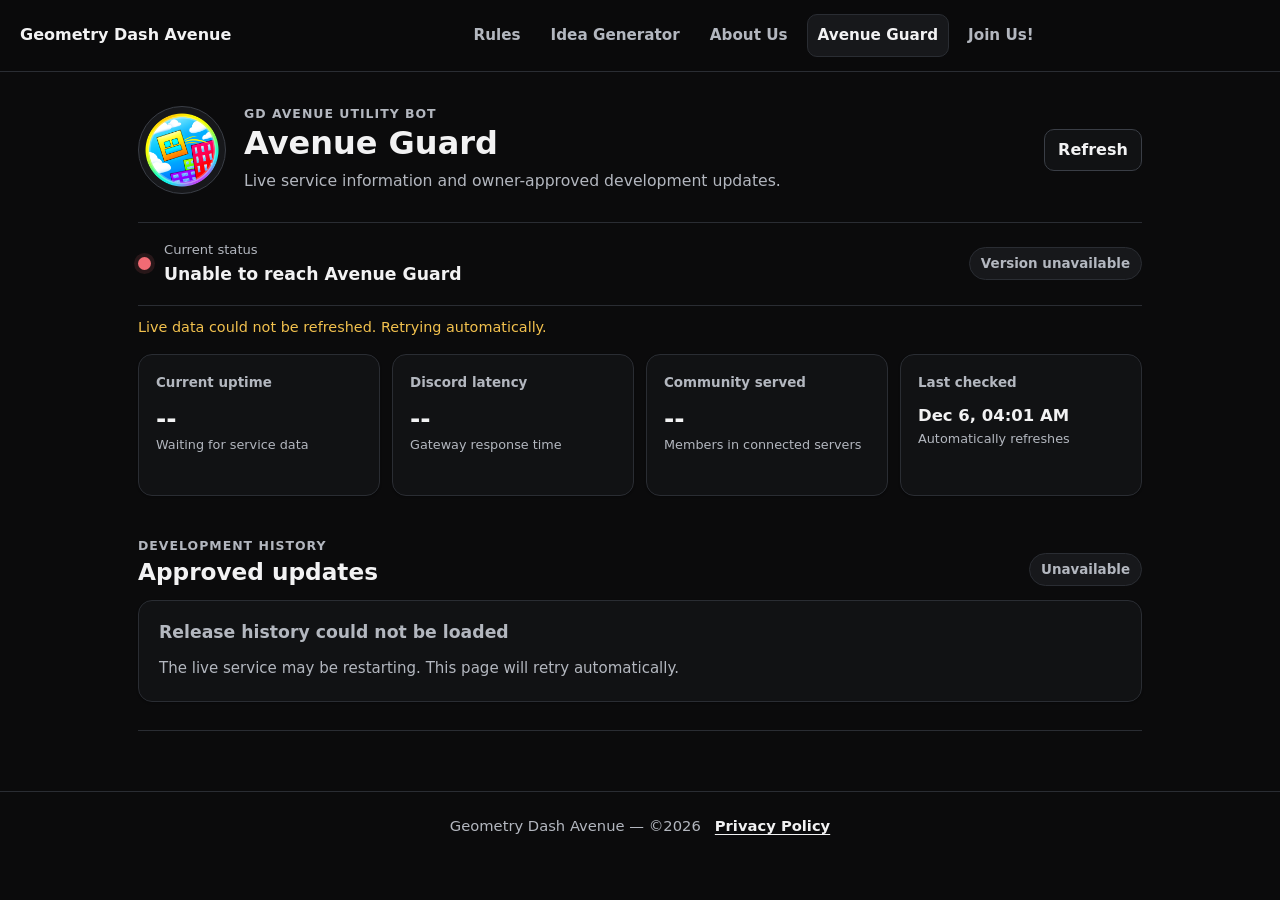
==== bot.html @ c169d0c3 "avenue guard connection, uptime, and API" ====
<!DOCTYPE html>
<html lang="en">
<head>
  <meta charset="UTF-8" />
  <meta name="viewport" content="width=device-width, initial-scale=1.0" />
  <meta name="description" content="Live status and approved updates for Avenue Guard, the Geometry Dash Avenue utility bot" />
  <meta name="theme-color" content="#0b0b0c" />
  <link rel="icon" href="favicon.ico" />
  <link rel="stylesheet" href="styles.css" />
  <title>Avenue Guard Status</title>
</head>
<body>
  <header>
    <div class="logo">Geometry Dash Avenue</div>
    <nav>
      <a href="index.html">Rules</a>
      <a href="generator.html">Idea Generator</a>
      <a href="about.html">About Us</a>
      <a href="bot.html" class="active">Avenue Guard</a>
      <a href="https://discord.com/invite/matVTsj">Join Us!</a>
    </nav>
  </header>

  <main class="bot-page">
    <section class="bot-heading" aria-labelledby="bot-title">
      <div class="bot-identity">
        <img
          class="bot-avatar"
          id="botAvatar"
          src="favicon.ico"
          alt="Avenue Guard profile picture"
          width="88"
          height="88"
        />
        <div>
          <p class="bot-kicker">GD Avenue utility bot</p>
          <h1 id="bot-title">Avenue Guard</h1>
          <p class="bot-intro">
            Live service information and owner-approved development updates.
          </p>
        </div>
      </div>
      <button class="status-refresh" id="refreshStatus" type="button">Refresh</button>
    </section>

    <section class="service-state" aria-labelledby="service-status-title">
      <div class="service-state__label">
        <span class="status-dot status-dot--loading" id="statusDot" aria-hidden="true"></span>
        <div>
          <p class="service-state__eyebrow" id="service-status-title">Current status</p>
          <p class="service-state__value" id="statusLabel" aria-live="polite">Checking Avenue Guard</p>
        </div>
      </div>
      <div class="version-badge" id="versionBadge">Version unavailable</div>
    </section>

    <p class="status-notice" id="statusNotice" role="status" aria-live="polite"></p>

    <section class="bot-metrics" aria-label="Avenue Guard service metrics">
      <article class="metric-card surface">
        <p class="metric-card__label">Current uptime</p>
        <p class="metric-card__value" id="uptimeValue">--</p>
        <p class="metric-card__detail" id="uptimeDetail">Waiting for service data</p>
      </article>
      <article class="metric-card surface">
        <p class="metric-card__label">Discord latency</p>
        <p class="metric-card__value" id="latencyValue">--</p>
        <p class="metric-card__detail">Gateway response time</p>
      </article>
      <article class="metric-card surface">
        <p class="metric-card__label">Community served</p>
        <p class="metric-card__value" id="memberValue">--</p>
        <p class="metric-card__detail">Members in connected servers</p>
      </article>
      <article class="metric-card surface">
        <p class="metric-card__label">Last checked</p>
        <p class="metric-card__value metric-card__value--compact" id="checkedValue">--</p>
        <p class="metric-card__detail">Automatically refreshes</p>
      </article>
    </section>

    <section class="release-section" aria-labelledby="release-title">
      <div class="section-heading">
        <div>
          <p class="bot-kicker">Development history</p>
          <h2 id="release-title">Approved updates</h2>
        </div>
        <span class="release-count" id="releaseCount">Loading</span>
      </div>
      <div class="release-list" id="releaseList" aria-live="polite">
        <article class="release-card surface release-card--loading">
          <p>Loading release history</p>
        </article>
      </div>
    </section>

    <noscript>
      <p class="error-box">JavaScript is required to load Avenue Guard's live status.</p>
    </noscript>

    <div class="divider"></div>
  </main>

  <footer>
    <span>Geometry Dash Avenue &mdash; &copy;2026</span>
    <a href="privacy.html">Privacy Policy</a>
  </footer>

  <script src="bot.js" defer></script>
</body>
</html>
---- styles.css ----
:root {
  --bg: #0b0b0c;
  --bg-elev: #111214;
  --bg-soft: #17181b;
  --bg-hover: #1d1f23;
  --text: #f2f2f3;
  --muted: #b3b7bf;
  --line: #2a2d33;
  --line-strong: #3a3e46;
  --accent: #f2f2f3;
  --maxw: 920px;
  --radius: 14px;
  --shadow: 0 1px 2px rgba(0, 0, 0, 0.28);
  --shadow-soft: 0 8px 22px rgba(0, 0, 0, 0.22);
  --t-fast: 140ms;
  --t-med: 220ms;
}

* {
  box-sizing: border-box;
}

html {
  scroll-behavior: smooth;
}

body {
  margin: 0;
  min-height: 100vh;
  background: var(--bg);
  color: var(--text);
  font-family: Inter, ui-sans-serif, system-ui, -apple-system, BlinkMacSystemFont, "Segoe UI", sans-serif;
  line-height: 1.62;
  text-rendering: optimizeLegibility;
  -webkit-font-smoothing: antialiased;
  -moz-osx-font-smoothing: grayscale;
}

a {
  color: inherit;
}

img {
  max-width: 100%;
  display: block;
}

button,
input,
select {
  font: inherit;
}

header {
  position: sticky;
  top: 0;
  z-index: 1000;
  display: flex;
  align-items: center;
  justify-content: space-between;
  gap: 16px;
  padding: 14px 20px;
  background: rgba(11, 11, 12, 0.92);
  border-bottom: 1px solid var(--line);
  backdrop-filter: blur(10px);
  -webkit-backdrop-filter: blur(10px);
}

.logo {
  font-size: 1rem;
  font-weight: 700;
  color: var(--text);
  white-space: nowrap;
  user-select: none;
}

nav {
  display: flex;
  gap: 8px;
  align-items: center;
  justify-content: center;
  flex: 1;
  flex-wrap: wrap;
}

nav a {
  color: var(--muted);
  text-decoration: none;
  font-size: 0.95rem;
  font-weight: 600;
  padding: 8px 10px;
  border-radius: 10px;
  transition: background var(--t-fast), color var(--t-fast), border-color var(--t-fast);
  border: 1px solid transparent;
}

nav a:hover,
nav a:focus-visible,
nav a.active {
  background: var(--bg-soft);
  color: var(--text);
  border-color: var(--line);
  outline: none;
}

main {
  width: 100%;
  max-width: var(--maxw);
  margin: 34px auto 60px;
  padding: 0 18px;
}

h1 {
  margin: 0 0 10px;
  text-align: center;
  font-size: clamp(1.8rem, 1vw + 1.45rem, 2.35rem);
  line-height: 1.2;
  letter-spacing: -0.02em;
}

.intro,
p.intro {
  margin: 0 auto 26px;
  max-width: 760px;
  text-align: center;
  color: var(--muted);
  font-size: 1rem;
}

.section {
  margin-top: 18px;
}

.surface {
  background: var(--bg-elev);
  border: 1px solid var(--line);
  border-radius: var(--radius);
  box-shadow: var(--shadow);
}

.divider {
  width: 100%;
  height: 1px;
  background: var(--line);
  margin: 28px 0 0;
}

footer {
  display: flex;
  flex-wrap: wrap;
  align-items: center;
  justify-content: center;
  gap: 8px 14px;
  text-align: center;
  padding: 22px 16px;
  color: var(--muted);
  font-size: 0.92rem;
  border-top: 1px solid var(--line);
  background: var(--bg);
}

footer a {
  color: var(--text);
  font-weight: 700;
  text-decoration: underline;
  text-underline-offset: 3px;
}

footer a:hover,
footer a:focus-visible {
  color: var(--muted);
  outline: none;
}

.privacy-hero {
  padding: 22px;
  margin-bottom: 18px;
}

.privacy-copy {
  margin: 0;
  color: var(--muted);
  max-width: 78ch;
}

.privacy-grid {
  display: grid;
  gap: 14px;
}

.privacy-section {
  padding: 18px;
}

.privacy-section h2 {
  margin: 0 0 8px;
  font-size: 1.08rem;
  line-height: 1.3;
}

.privacy-section p {
  margin: 0;
  color: var(--muted);
}

.privacy-section p + p,
.privacy-section ul + p,
.privacy-section p + ul {
  margin-top: 10px;
}

.privacy-section ul {
  margin: 10px 0 0;
  padding-left: 22px;
  color: var(--muted);
}

.privacy-section li {
  margin: 8px 0;
}

.privacy-section a {
  color: var(--text);
  font-weight: 700;
  text-underline-offset: 3px;
}

/* Rules page */
.rules {
  display: flex;
  flex-direction: column;
  gap: 12px;
}

.rule {
  background: var(--bg-elev);
  border: 1px solid var(--line);
  border-radius: var(--radius);
  box-shadow: var(--shadow);
  overflow: hidden;
  transition: border-color var(--t-med), background var(--t-med), box-shadow var(--t-med);
}

.rule.open {
  border-color: var(--line-strong);
  box-shadow: var(--shadow-soft);
}

.rule__toggle {
  width: 100%;
  border: 0;
  background: transparent;
  color: var(--text);
  cursor: pointer;
  text-align: left;
  display: flex;
  align-items: flex-start;
  justify-content: space-between;
  gap: 14px;
  padding: 18px;
  transition: background var(--t-fast);
}

.rule__toggle:hover,
.rule__toggle:focus-visible {
  background: var(--bg-hover);
  outline: none;
}

.rule__title {
  margin: 0;
  font-size: 1.06rem;
  font-weight: 700;
  line-height: 1.35;
}

.rule__hint {
  margin: 6px 0 0;
  color: var(--muted);
  font-size: 0.95rem;
  font-weight: 400;
  line-height: 1.5;
}

.rule__chev {
  flex: 0 0 auto;
  width: 28px;
  height: 28px;
  display: grid;
  place-items: center;
  font-size: 1rem;
  line-height: 1;
  color: var(--muted);
  transition: transform var(--t-med), color var(--t-med);
}

.rule.open .rule__chev {
  transform: rotate(180deg);
  color: var(--text);
}

.rule__panel {
  height: 0;
  overflow: hidden;
  transition: height var(--t-med) ease;
  border-top: 1px solid var(--line);
  background: var(--bg-elev);
}

.rule__content {
  padding: 16px 18px 18px;
  max-width: 76ch;
  opacity: 0;
  transform: translateY(-4px);
  transition: opacity var(--t-fast), transform var(--t-fast);
}

.rule.open .rule__content {
  opacity: 1;
  transform: translateY(0);
}

.rule.closing .rule__content {
  opacity: 0;
  transform: translateY(-4px);
}

.rule__content p {
  margin: 10px 0;
}

.md-quote {
  margin: 12px 0 14px;
  padding: 10px 14px;
  border-left: 3px solid var(--text);
  background: var(--bg-soft);
  border-radius: 8px;
  white-space: pre-wrap;
}

.md-dash {
  list-style: disc;
  padding-left: 22px;
  margin: 12px 0 14px;
}

.md-dash li {
  margin: 8px 0;
  padding-left: 0;
}

.md-dash li::marker {
  color: var(--muted);
}

.md-label {
  margin: 14px 0 6px;
  font-weight: 700;
  color: var(--text);
}

a.inline {
  color: var(--text);
  font-weight: 700;
  text-decoration: underline;
  text-underline-offset: 2px;
}

/* Generator */
.generator-layout {
  display: grid;
  gap: 18px;
}

.generator-toolbar,
.generator-panel,
.result-card,
.choice-card,
.status-bar,
.prompt-block {
  background: var(--bg-elev);
  border: 1px solid var(--line);
  border-radius: var(--radius);
  box-shadow: var(--shadow);
}

.generator-toolbar {
  padding: 10px;
  display: flex;
  flex-wrap: wrap;
  gap: 10px;
  align-items: center;
  justify-content: space-between;
}

.tab-group,
.action-row,
.mode-actions {
  display: flex;
  gap: 8px;
  flex-wrap: wrap;
}

.tab-btn,
.primary-btn,
.secondary-btn,
.choice-btn {
  border-radius: 10px;
  border: 1px solid var(--line);
  padding: 10px 14px;
  cursor: pointer;
  transition: background var(--t-fast), border-color var(--t-fast), color var(--t-fast), transform var(--t-fast);
}

.tab-btn,
.secondary-btn,
.choice-btn {
  background: var(--bg-elev);
  color: var(--text);
}

.primary-btn {
  background: var(--text);
  color: var(--bg);
  border-color: var(--text);
  font-weight: 700;
}

.tab-btn:hover,
.secondary-btn:hover,
.choice-btn:hover,
.primary-btn:hover,
.tab-btn:focus-visible,
.secondary-btn:focus-visible,
.choice-btn:focus-visible,
.primary-btn:focus-visible {
  background: var(--bg-hover);
  color: var(--text);
  outline: none;
}

.primary-btn:hover,
.primary-btn:focus-visible {
  border-color: var(--line-strong);
}

.tab-btn.active {
  background: var(--text);
  color: var(--bg);
  border-color: var(--text);
}

.generator-panel,
.result-card,
.prompt-block {
  padding: 18px;
}

.panel-title {
  margin: 0 0 8px;
  font-size: 1.15rem;
}

.panel-copy,
.small-note,
.muted,
.status-text,
.meta-text {
  color: var(--muted);
}

.hidden {
  display: none !important;
}

.random-grid {
  display: grid;
  gap: 12px;
  grid-template-columns: repeat(auto-fit, minmax(180px, 1fr));
  margin-top: 16px;
}

.mini-card {
  padding: 14px;
  border: 1px solid var(--line);
  border-radius: 12px;
  background: var(--bg-soft);
}

.mini-card h3 {
  margin: 0 0 6px;
  font-size: 0.94rem;
  color: var(--muted);
  font-weight: 600;
}

.mini-card p {
  margin: 0;
  font-size: 0.98rem;
}

.prompt-block {
  white-space: pre-wrap;
  font-family: ui-monospace, SFMono-Regular, Menlo, Consolas, monospace;
  font-size: 0.95rem;
}

.status-bar {
  padding: 12px 14px;
  display: flex;
  align-items: center;
  justify-content: space-between;
  gap: 12px;
}

.progress-track {
  height: 8px;
  background: var(--bg-soft);
  border-radius: 999px;
  overflow: hidden;
  flex: 1;
  min-width: 120px;
}

.progress-fill {
  height: 100%;
  width: 0%;
  background: var(--text);
  transition: width var(--t-med);
}

.choices-grid {
  display: grid;
  grid-template-columns: repeat(2, minmax(0, 1fr));
  gap: 14px;
}

.choice-card {
  overflow: hidden;
}

.choice-media {
  aspect-ratio: 16 / 9;
  background: var(--bg-soft);
  border-bottom: 1px solid var(--line);
}

.choice-media img {
  width: 100%;
  height: 100%;
  object-fit: cover;
}

.choice-body {
  padding: 14px;
}

.choice-title {
  margin: 0 0 4px;
  font-size: 1rem;
}

.choice-subtitle {
  margin: 0 0 12px;
  color: var(--muted);
  font-size: 0.94rem;
}

.choice-btn {
  width: 100%;
}

.result-grid {
  display: grid;
  grid-template-columns: repeat(auto-fit, minmax(180px, 1fr));
  gap: 12px;
  margin-top: 14px;
}

.stat-card {
  background: var(--bg-soft);
  border: 1px solid var(--line);
  border-radius: 12px;
  padding: 12px;
}

.stat-label {
  color: var(--muted);
  font-size: 0.9rem;
  margin-bottom: 4px;
}

.stat-value {
  font-weight: 700;
}

.tag-list {
  display: flex;
  gap: 8px;
  flex-wrap: wrap;
  margin-top: 10px;
}

.tag {
  padding: 6px 10px;
  border-radius: 999px;
  border: 1px solid var(--line);
  background: var(--bg-soft);
  color: var(--text);
  font-size: 0.92rem;
}

.error-box {
  padding: 12px 14px;
  border-radius: 12px;
  border: 1px solid #5c2c33;
  background: #221417;
  color: #ffced5;
}

@media (max-width: 760px) {
  .choices-grid {
    grid-template-columns: 1fr;
  }
}

@media (max-width: 640px) {
  header {
    flex-direction: column;
    align-items: stretch;
    gap: 10px;
    padding: 12px 14px;
  }

  .logo {
    text-align: center;
  }

  nav {
    justify-content: center;
  }

  main {
    margin: 22px auto 42px;
    padding: 0 14px;
  }

  .rule__toggle,
  .generator-panel,
  .result-card,
  .prompt-block {
    padding-left: 14px;
    padding-right: 14px;
  }

  .generator-toolbar {
    padding: 10px;
  }
}

@media (prefers-reduced-motion: reduce) {
  * {
    transition: none !important;
    animation: none !important;
    scroll-behavior: auto !important;
  }
}


/* About page */
.about-hero {
  padding: 22px;
}

.about-copy {
  margin: 0;
  color: var(--muted);
  max-width: 78ch;
}

.about-copy + .about-copy {
  margin-top: 12px;
}

.team-grid {
  display: grid;
  grid-template-columns: repeat(auto-fit, minmax(240px, 1fr));
  gap: 16px;
}

.profile-card {
  overflow: hidden;
  transition: border-color var(--t-fast), transform var(--t-fast), box-shadow var(--t-fast);
}

.profile-card:hover {
  border-color: var(--line-strong);
  transform: translateY(-2px);
  box-shadow: var(--shadow-soft);
}

.profile-media {
  padding: 22px 22px 0;
}

.profile-avatar {
  width: 88px;
  height: 88px;
  border-radius: 999px;
  object-fit: cover;
  border: 1px solid var(--line);
  background: var(--bg-soft);
}

.profile-body {
  padding: 18px 22px 22px;
}

.profile-name {
  margin: 0;
  font-size: 1.05rem;
  line-height: 1.2;
}

.profile-role {
  margin: 6px 0 10px;
  color: var(--muted);
  font-size: 0.95rem;
  font-weight: 600;
}

.profile-desc {
  margin: 0;
  color: var(--text);
  font-size: 0.96rem;
}

/* Avenue Guard status */
.bot-page {
  max-width: 1040px;
}

.bot-heading {
  display: flex;
  align-items: center;
  justify-content: space-between;
  gap: 24px;
  margin-bottom: 28px;
}

.bot-identity {
  display: flex;
  align-items: center;
  gap: 18px;
  min-width: 0;
}

.bot-avatar {
  flex: 0 0 auto;
  width: 88px;
  height: 88px;
  border-radius: 50%;
  border: 1px solid var(--line-strong);
  background: var(--bg-soft);
  object-fit: cover;
}

.bot-heading h1 {
  margin: 2px 0 5px;
  text-align: left;
  font-size: 2rem;
  letter-spacing: 0;
}

.bot-kicker {
  margin: 0;
  color: var(--muted);
  font-size: 0.78rem;
  font-weight: 700;
  line-height: 1.3;
  text-transform: uppercase;
  letter-spacing: 0.08em;
}

.bot-intro {
  margin: 0;
  color: var(--muted);
  font-size: 0.98rem;
}

.status-refresh {
  flex: 0 0 auto;
  min-width: 98px;
  min-height: 42px;
  border: 1px solid var(--line-strong);
  border-radius: 10px;
  background: var(--bg-elev);
  color: var(--text);
  cursor: pointer;
  font-weight: 700;
  transition: background var(--t-fast), border-color var(--t-fast), color var(--t-fast);
}

.status-refresh:hover,
.status-refresh:focus-visible {
  background: var(--bg-hover);
  border-color: var(--text);
  outline: none;
}

.status-refresh:disabled {
  color: var(--muted);
  cursor: wait;
  opacity: 0.75;
}

.service-state {
  min-height: 76px;
  display: flex;
  align-items: center;
  justify-content: space-between;
  gap: 18px;
  padding: 16px 0;
  border-top: 1px solid var(--line);
  border-bottom: 1px solid var(--line);
}

.service-state__label {
  display: flex;
  align-items: center;
  gap: 13px;
}

.status-dot {
  width: 13px;
  height: 13px;
  flex: 0 0 auto;
  border-radius: 50%;
  background: var(--muted);
  box-shadow: 0 0 0 4px rgba(179, 183, 191, 0.1);
}

.status-dot--online {
  background: #52d273;
  box-shadow: 0 0 0 4px rgba(82, 210, 115, 0.12);
}

.status-dot--warning,
.status-dot--loading {
  background: #f2c14e;
  box-shadow: 0 0 0 4px rgba(242, 193, 78, 0.12);
}

.status-dot--offline {
  background: #f16b74;
  box-shadow: 0 0 0 4px rgba(241, 107, 116, 0.12);
}

.service-state__eyebrow {
  margin: 0;
  color: var(--muted);
  font-size: 0.82rem;
}

.service-state__value {
  margin: 1px 0 0;
  font-size: 1.08rem;
  font-weight: 750;
}

.version-badge,
.release-count {
  border: 1px solid var(--line);
  border-radius: 999px;
  background: var(--bg-soft);
  color: var(--muted);
  font-size: 0.84rem;
  font-weight: 700;
  line-height: 1.3;
  padding: 7px 11px;
}

.status-notice {
  min-height: 26px;
  margin: 10px 0 0;
  color: #f2c14e;
  font-size: 0.9rem;
}

.bot-metrics {
  display: grid;
  grid-template-columns: repeat(4, minmax(0, 1fr));
  gap: 12px;
  margin-top: 12px;
}

.metric-card {
  min-height: 142px;
  padding: 17px;
}

.metric-card__label {
  margin: 0;
  color: var(--muted);
  font-size: 0.84rem;
  font-weight: 650;
}

.metric-card__value {
  margin: 10px 0 3px;
  font-size: 1.55rem;
  font-weight: 760;
  line-height: 1.2;
}

.metric-card__value--compact {
  font-size: 1.03rem;
  line-height: 1.4;
}

.metric-card__detail {
  margin: 0;
  color: var(--muted);
  font-size: 0.8rem;
  line-height: 1.42;
}

.release-section {
  margin-top: 42px;
}

.section-heading {
  display: flex;
  align-items: flex-end;
  justify-content: space-between;
  gap: 18px;
  margin-bottom: 14px;
}

.section-heading h2 {
  margin: 3px 0 0;
  font-size: 1.45rem;
  line-height: 1.25;
}

.release-list {
  display: grid;
  gap: 12px;
}

.release-card {
  position: relative;
  overflow: hidden;
  padding: 20px;
}

.release-card--latest {
  border-color: #3f6f55;
}

.release-card--latest::before {
  content: "";
  position: absolute;
  inset: 0 auto 0 0;
  width: 3px;
  background: #52d273;
}

.release-card__header {
  display: flex;
  align-items: flex-start;
  justify-content: space-between;
  gap: 20px;
}

.release-card__version {
  margin: 0 0 3px;
  color: #7bdc92;
  font-family: ui-monospace, SFMono-Regular, Menlo, Consolas, monospace;
  font-size: 0.82rem;
  font-weight: 700;
}

.release-card__title {
  margin: 0;
  font-size: 1.08rem;
  line-height: 1.35;
}

.release-card__date {
  flex: 0 0 auto;
  color: var(--muted);
  font-size: 0.82rem;
}

.release-card__summary {
  max-width: 78ch;
  margin: 12px 0 0;
  color: var(--muted);
  font-size: 0.94rem;
}

.release-card__changes {
  display: grid;
  gap: 8px;
  margin: 14px 0 0;
  padding-left: 20px;
  color: var(--text);
  font-size: 0.93rem;
}

.release-card__changes li::marker {
  color: #7bdc92;
}

.release-card--empty,
.release-card--loading {
  color: var(--muted);
}

.release-card--empty p,
.release-card--loading p {
  margin-bottom: 0;
}

@media (max-width: 860px) {
  .bot-metrics {
    grid-template-columns: repeat(2, minmax(0, 1fr));
  }
}

@media (max-width: 560px) {
  .bot-heading {
    align-items: flex-start;
    flex-direction: column;
  }

  .bot-identity {
    align-items: flex-start;
  }

  .bot-avatar {
    width: 72px;
    height: 72px;
  }

  .bot-heading h1 {
    font-size: 1.72rem;
  }

  .status-refresh {
    width: 100%;
  }

  .service-state,
  .section-heading,
  .release-card__header {
    align-items: flex-start;
    flex-direction: column;
  }

  .bot-metrics {
    grid-template-columns: 1fr;
  }

  .metric-card {
    min-height: 122px;
  }

  .release-card__date {
    white-space: normal;
  }
}
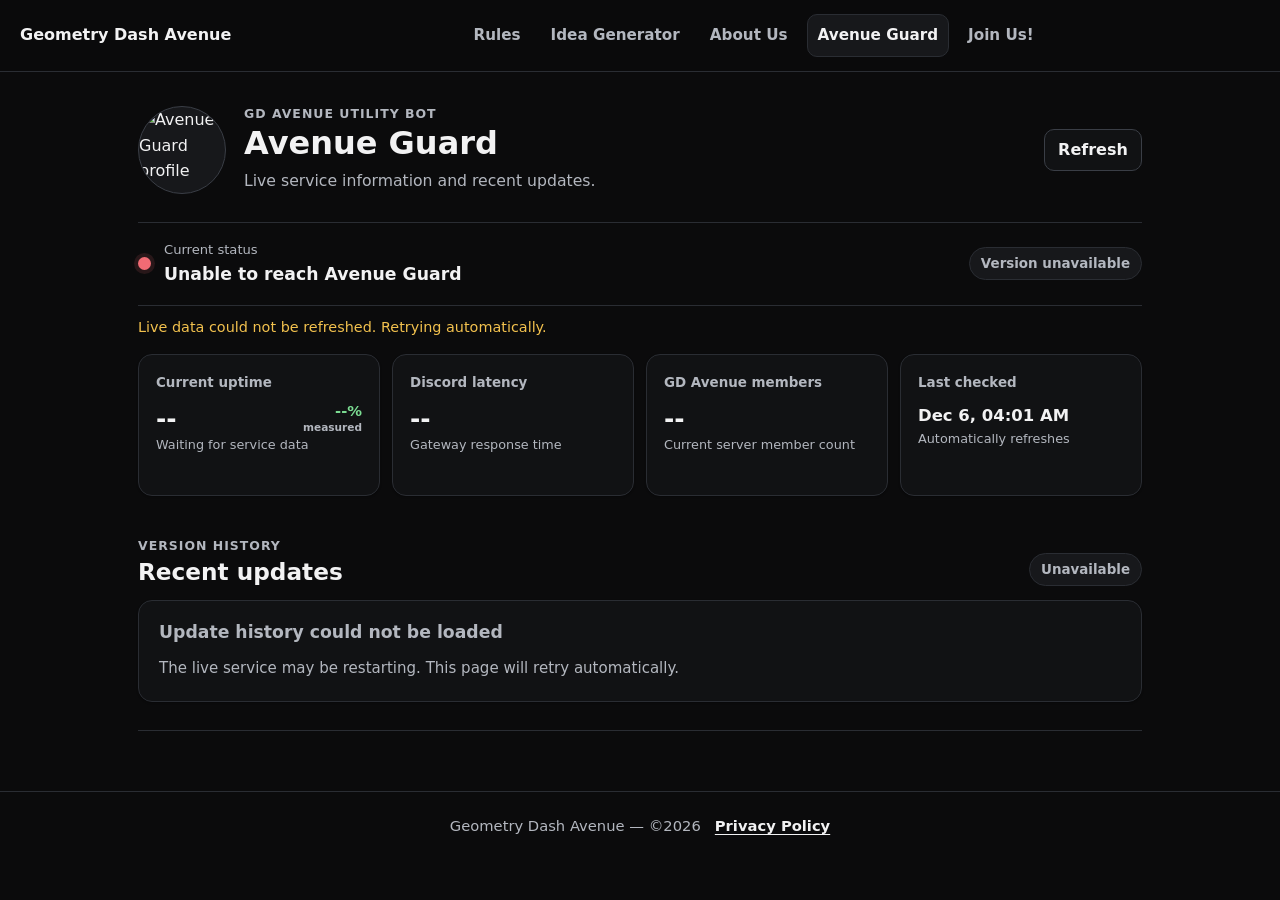
==== commit 62f20d04: "uptime fix" ====
--- a/bot.html
+++ b/bot.html
@@ -3,7 +3,7 @@
 <head>
   <meta charset="UTF-8" />
   <meta name="viewport" content="width=device-width, initial-scale=1.0" />
-  <meta name="description" content="Live status and approved updates for Avenue Guard, the Geometry Dash Avenue utility bot" />
+  <meta name="description" content="Live service information and recent updates for Avenue Guard, the Geometry Dash Avenue utility bot" />
   <meta name="theme-color" content="#0b0b0c" />
   <link rel="icon" href="favicon.ico" />
   <link rel="stylesheet" href="styles.css" />
@@ -27,7 +27,7 @@
         <img
           class="bot-avatar"
           id="botAvatar"
-          src="favicon.ico"
+          src="https://cdn.discordapp.com/avatars/1454985687177887866/d268221fd7a7a5529897730d18edd5a0.webp?size=2048"
           alt="Avenue Guard profile picture"
           width="88"
           height="88"
@@ -36,7 +36,7 @@
           <p class="bot-kicker">GD Avenue utility bot</p>
           <h1 id="bot-title">Avenue Guard</h1>
           <p class="bot-intro">
-            Live service information and owner-approved development updates.
+            Live service information and recent updates.
           </p>
         </div>
       </div>
@@ -59,7 +59,13 @@
     <section class="bot-metrics" aria-label="Avenue Guard service metrics">
       <article class="metric-card surface">
         <p class="metric-card__label">Current uptime</p>
-        <p class="metric-card__value" id="uptimeValue">--</p>
+        <div class="metric-card__value-row">
+          <p class="metric-card__value" id="uptimeValue">--</p>
+          <div class="metric-card__availability" aria-label="Measured uptime percentage">
+            <span id="uptimePercent">--%</span>
+            <small>measured</small>
+          </div>
+        </div>
         <p class="metric-card__detail" id="uptimeDetail">Waiting for service data</p>
       </article>
       <article class="metric-card surface">
@@ -68,9 +74,9 @@
         <p class="metric-card__detail">Gateway response time</p>
       </article>
       <article class="metric-card surface">
-        <p class="metric-card__label">Community served</p>
+        <p class="metric-card__label">GD Avenue members</p>
         <p class="metric-card__value" id="memberValue">--</p>
-        <p class="metric-card__detail">Members in connected servers</p>
+        <p class="metric-card__detail">Current server member count</p>
       </article>
       <article class="metric-card surface">
         <p class="metric-card__label">Last checked</p>
@@ -82,8 +88,8 @@
     <section class="release-section" aria-labelledby="release-title">
       <div class="section-heading">
         <div>
-          <p class="bot-kicker">Development history</p>
-          <h2 id="release-title">Approved updates</h2>
+          <p class="bot-kicker">Version history</p>
+          <h2 id="release-title">Recent updates</h2>
         </div>
         <span class="release-count" id="releaseCount">Loading</span>
       </div>
--- a/styles.css
+++ b/styles.css
@@ -913,6 +913,32 @@
   line-height: 1.2;
 }
 
+.metric-card__value-row {
+  display: flex;
+  align-items: center;
+  justify-content: space-between;
+  gap: 10px;
+  min-width: 0;
+}
+
+.metric-card__availability {
+  display: grid;
+  flex: 0 0 auto;
+  gap: 1px;
+  margin-top: 7px;
+  color: #7bdc92;
+  font-size: 0.92rem;
+  font-weight: 750;
+  line-height: 1.15;
+  text-align: right;
+}
+
+.metric-card__availability small {
+  color: var(--muted);
+  font-size: 0.66rem;
+  font-weight: 600;
+}
+
 .metric-card__value--compact {
   font-size: 1.03rem;
   line-height: 1.4;
